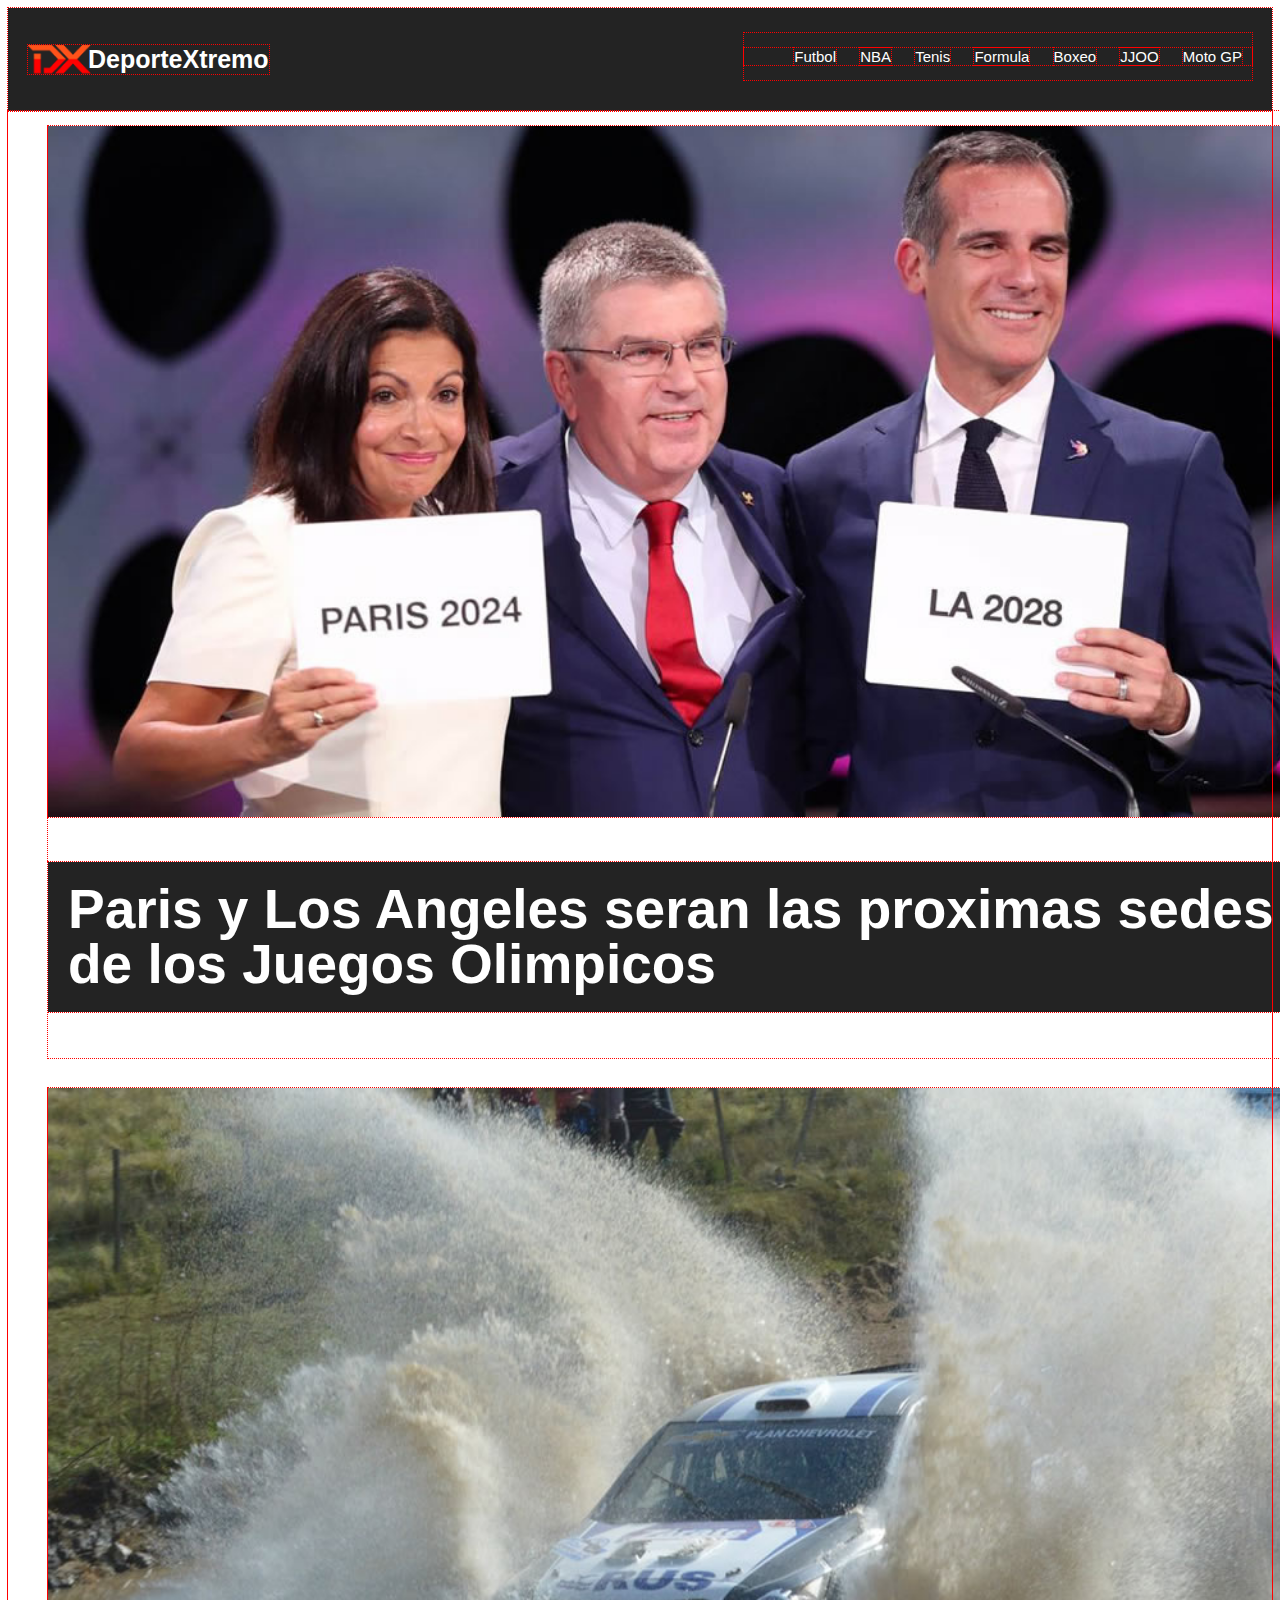
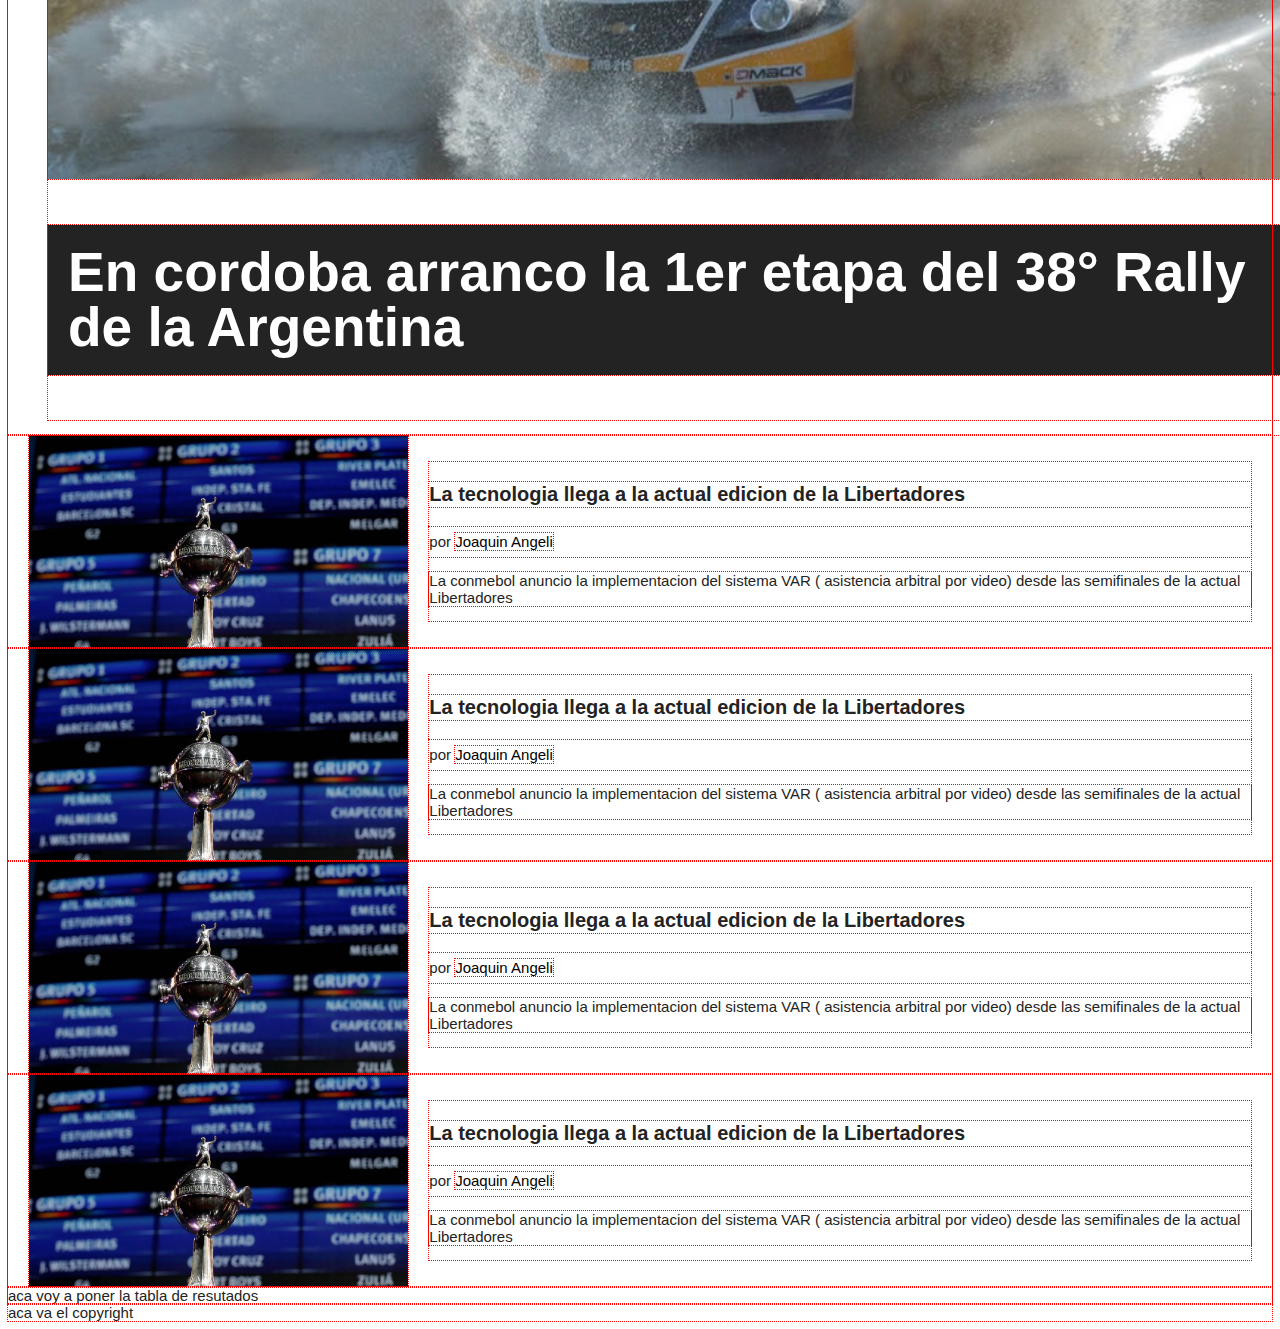
==== index.html @ 85a2e23d "maquetacion flexbox" ====
<!DOCTYPE html>
<html lang="es-AR">
  <head>
    <meta charset="UTF-8" />
    <title>DeporteXtremo</title>
    <link
      rel="stylesheet"
      href="https://meyerweb.com/eric/tools/css/reset/reset.css"
    />
    <link rel="stylesheet" href="css/style.css" />
  </head>
  <body>
    <!-- inicio header-->
    <header>
      <h1>DeporteXtremo</h1>
      <nav>
        <ul>
          <li><a href="">Futbol</a></li>
          <li><a href="">NBA</a></li>
          <li><a href="">Tenis</a></li>
          <li><a href="">Formula</a></li>
          <li><a href="">Boxeo</a></li>
          <li><a href="">JJOO</a></li>
          <li><a href="">Moto GP</a></li>
        </ul>
      </nav>
    </header>
    <!-- fin header-->
    <main>
      <section id="noticias-destacadas">
        <!-- inicio noticia destacada-->
        <!--destacada N1-->
        <figure>
          <img src="img/juegos-olimpicos.jpg" alt="JJOO sorteo" />
          <figcaption>
            <h2>
              Paris y Los Angeles seran las proximas sedes de los Juegos
              Olimpicos
            </h2>
          </figcaption>
        </figure>
        <!--destacada N2-->
        <figure>
          <img src="img/f1.jpg" alt="F1" />
          <figcaption>
            <h2>
              Ricciardo marco el ritmo en los libres de Azerbaiyan
            </h2>
          </figcaption>
        </figure>

        <!--destacada N3-->
        <figure>
          <img src="img/rally.jpg" alt="Rally" />
          <figcaption>
            <h2>
              En cordoba arranco la 1er etapa del 38° Rally de la Argentina
            </h2>
          </figcaption>
        </figure>

        <!-- fin noticia destacada-->
      </section>

      <section id="ultimas-noticias">
        <!--Inicio noticia 1-->
        <article class="noticia">
          <div class="noticia-img">
            <img src="img/sorteo-libertadores.jpg" alt="sorteo Libertadores" />
          </div>
          <div class="noticia-txt">
            <h3>La tecnologia llega a la actual edicion de la Libertadores</h3>
            <p>por <a href="#">Joaquin Angeli</a></p>
            <p>
              La conmebol anuncio la implementacion del sistema VAR ( asistencia
              arbitral por video) desde las semifinales de la actual
              Libertadores
            </p>
          </div>
        </article>
        <!--Fin noticia 1-->

        <!--Inicio noticia 2-->
        <article class="noticia">
          <div class="noticia-img">
            <img src="img/sorteo-libertadores.jpg" alt="sorteo Libertadores" />
          </div>
          <div class="noticia-txt">
            <h3>La tecnologia llega a la actual edicion de la Libertadores</h3>
            <p>por <a href="#">Joaquin Angeli</a></p>
            <p>
              La conmebol anuncio la implementacion del sistema VAR ( asistencia
              arbitral por video) desde las semifinales de la actual
              Libertadores
            </p>
          </div>
        </article>
        <!--Fin noticia 2-->

        <!--Inicio noticia 3-->
        <article class="noticia">
          <div class="noticia-img">
            <img src="img/sorteo-libertadores.jpg" alt="sorteo Libertadores" />
          </div>
          <div class="noticia-txt">
            <h3>La tecnologia llega a la actual edicion de la Libertadores</h3>
            <p>por <a href="#">Joaquin Angeli</a></p>
            <p>
              La conmebol anuncio la implementacion del sistema VAR ( asistencia
              arbitral por video) desde las semifinales de la actual
              Libertadores
            </p>
          </div>
        </article>
        <!--Fin noticia 3-->

        <!--Inicio noticia 4-->
        <article class="noticia">
          <div class="noticia-img">
            <img src="img/sorteo-libertadores.jpg" alt="sorteo Libertadores" />
          </div>
          <div class="noticia-txt">
            <h3>La tecnologia llega a la actual edicion de la Libertadores</h3>
            <p>por <a href="#">Joaquin Angeli</a></p>
            <p>
              La conmebol anuncio la implementacion del sistema VAR ( asistencia
              arbitral por video) desde las semifinales de la actual
              Libertadores
            </p>
          </div>
        </article>
        <!--Fin noticia 4-->
      </section>
      <section id="tabla-resultados">
        aca voy a poner la tabla de resutados
      </section>
    </main>

    <footer>aca va el copyright</footer>
  </body>
</html>
---- css/style.css ----
:root {
  font-size: 62.5%;
}
* {
  outline: dotted 1px red;
}
body {
  font-family: Arial, Helvetica, sans-serif;
  color: #232323;
  font-size: 1.5rem;
  overflow-x: hidden;
}
header {
  background-color: #232323;
  padding: 2rem;
  overflow: auto;
}
h1 {
  font-size: 2.5rem;
  font-weight: 600;
  color: #fff;
  float: left;
  background-image: url(../img/logo.png);
  background-repeat: no-repeat;
  background-size: contain;
  padding-left: 6rem;
}
nav {
  float: right;
  margin-top: 0.5rem;
}
nav li {
  display: inline;
  margin: 0 1rem;
}
nav li a {
  color: #fff;
  text-decoration: none;
}
#noticias-destacadas {
  width: 300vw;
  overflow: auto;
  animation: 15s slider infinite;
}
figure {
  float: left;
  width: 100vw;
}
img {
  display: block;
  width: 100%;
}
figure figcaption {
  background-color: #232323;
}
figure h2 {
  color: #fff;
  font-weight: bold;
  font-size: 5.5rem;
  padding: 2rem;
  line-height: 100%;
}
.noticia {
  display: flex;
  flex-direction: row;
  justify-content: space-evenly;
  align-items: center;

  min-height: 15rem;
}

.noticia-img {
  width: 30%;
}
.noticia-txt {
  width: 65%;
}
.noticia-txt h3 {
  font-weight: bold;
  font-size: 2rem;
  line-height: 125%;
}
.noticia-txt p:nth-of-type(1) {
  line-height: 200%;
}
.noticia-txt p:nth-of-type(1) a {
  text-decoration: none;
  color: #000000;
}

@keyframes slider {
  0% {
    margin-left: 0;
  }
  20% {
    margin-left: 0;
  }

  40% {
    margin-left: -100vw;
  }
  60% {
    margin-left: -100vw;
  }

  80% {
    margin-left: -200vw;
  }
  100% {
    margin-left: -200vw;
  }
}
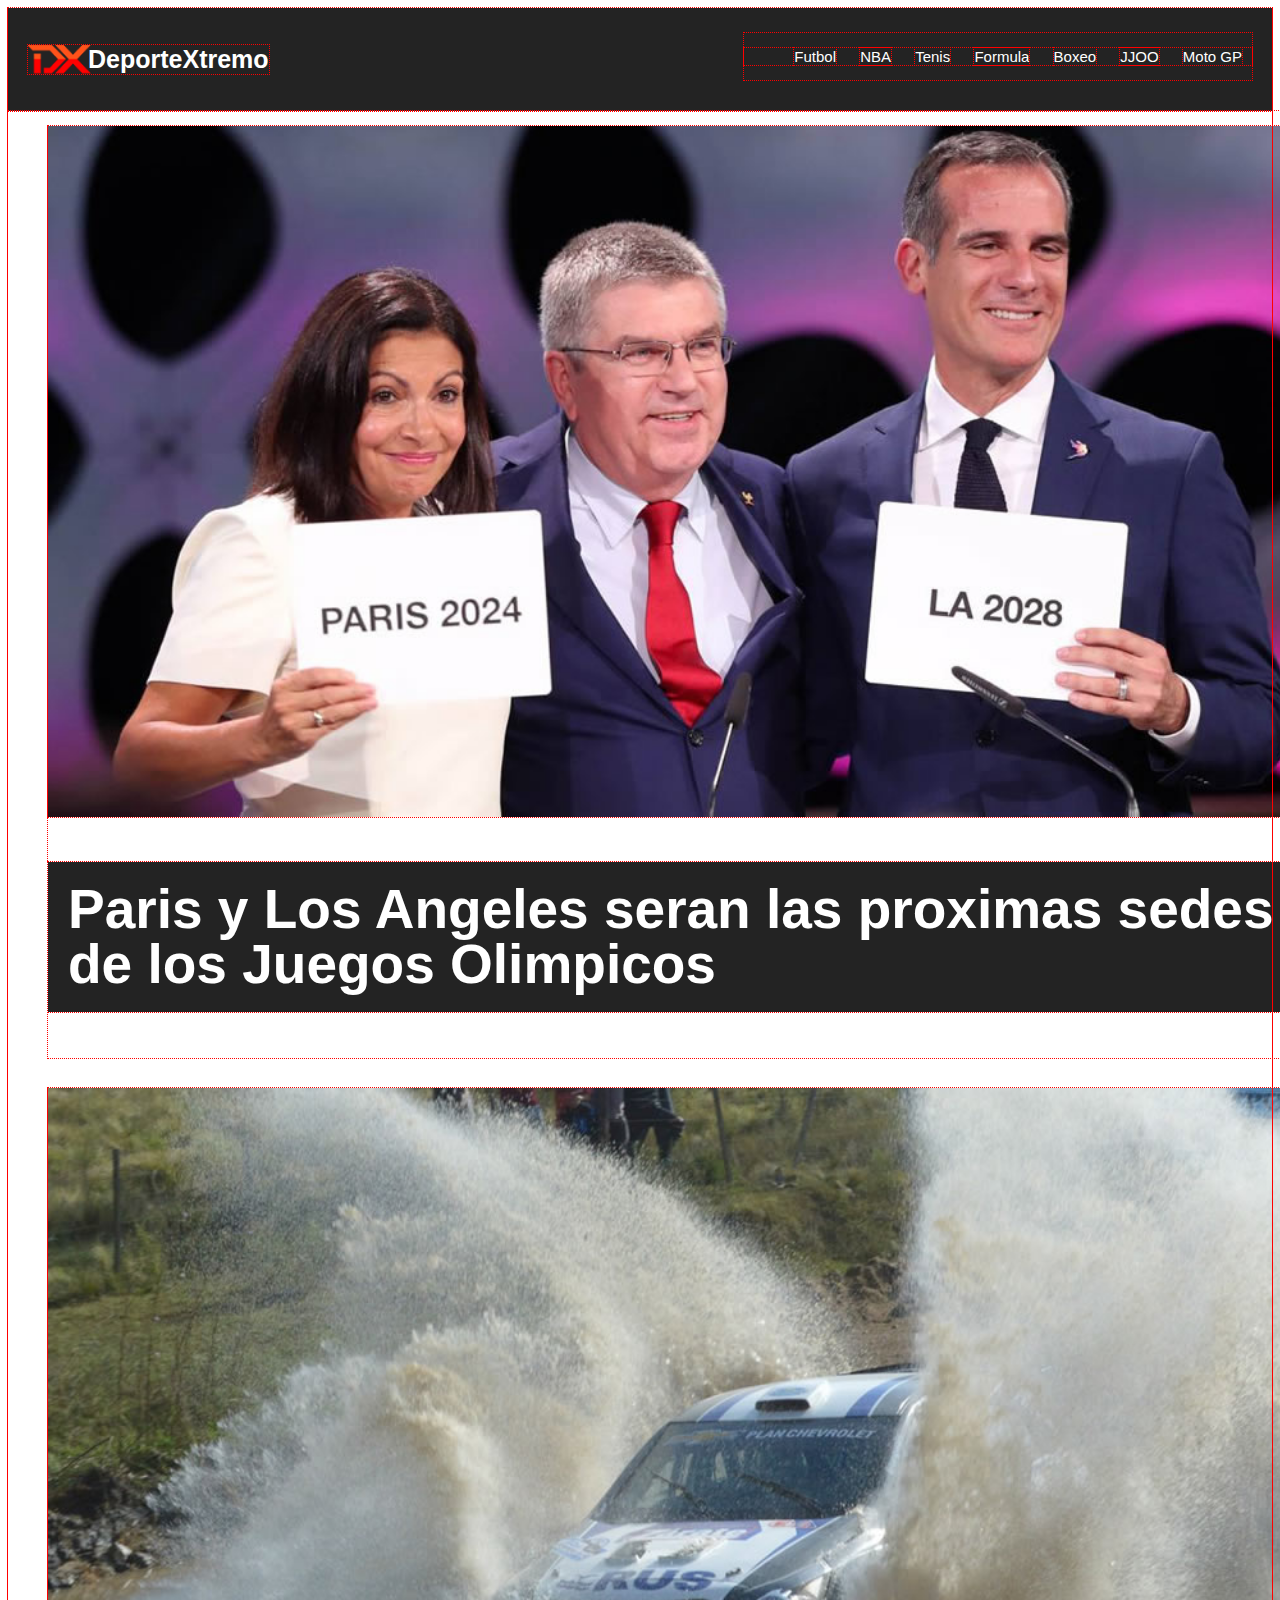
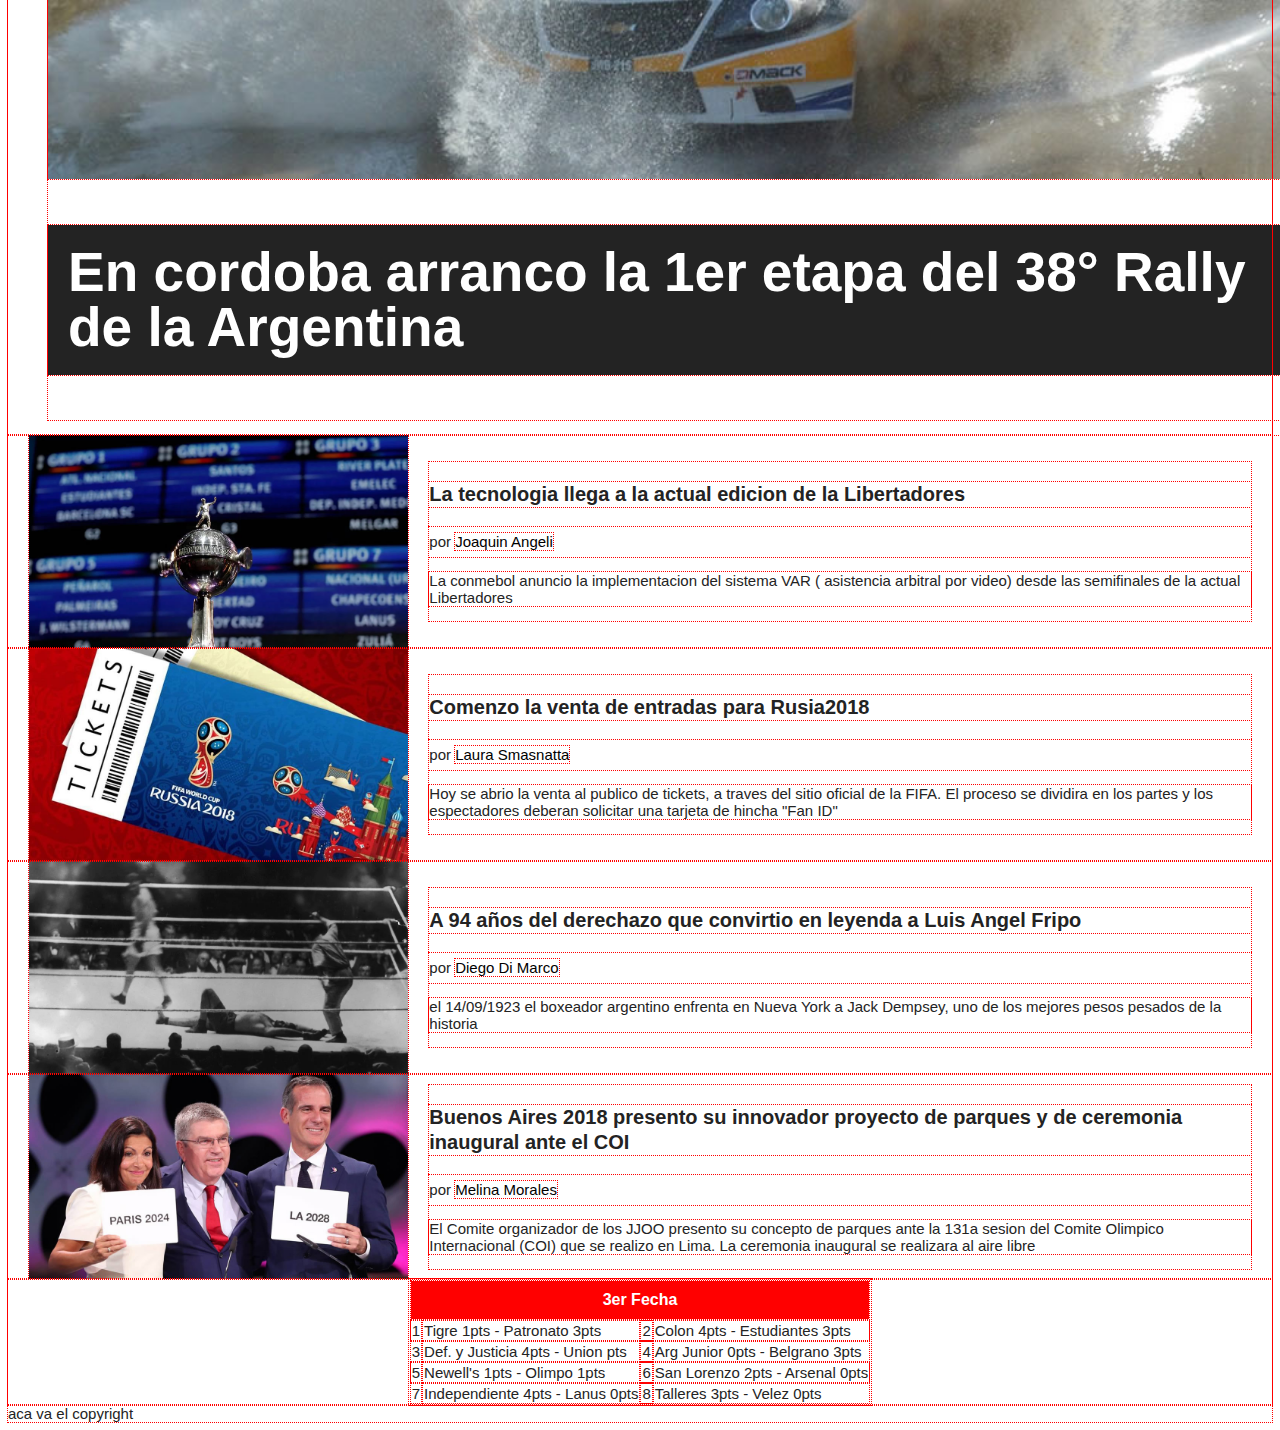
==== commit 8469645e: "Tabla de resultados" ====
--- a/index.html
+++ b/index.html
@@ -83,15 +83,15 @@
         <!--Inicio noticia 2-->
         <article class="noticia">
           <div class="noticia-img">
-            <img src="img/sorteo-libertadores.jpg" alt="sorteo Libertadores" />
+            <img src="img/tickets-rusia-mundial.jpg" alt="Rusia 2018" />
           </div>
           <div class="noticia-txt">
-            <h3>La tecnologia llega a la actual edicion de la Libertadores</h3>
-            <p>por <a href="#">Joaquin Angeli</a></p>
+            <h3>Comenzo la venta de entradas para Rusia2018</h3>
+            <p>por <a href="#">Laura Smasnatta</a></p>
             <p>
-              La conmebol anuncio la implementacion del sistema VAR ( asistencia
-              arbitral por video) desde las semifinales de la actual
-              Libertadores
+              Hoy se abrio la venta al publico de tickets, a traves del sitio
+              oficial de la FIFA. El proceso se dividira en los partes y los
+              espectadores deberan solicitar una tarjeta de hincha "Fan ID"
             </p>
           </div>
         </article>
@@ -100,15 +100,17 @@
         <!--Inicio noticia 3-->
         <article class="noticia">
           <div class="noticia-img">
-            <img src="img/sorteo-libertadores.jpg" alt="sorteo Libertadores" />
+            <img src="img/firpo.jpg" alt="Fripo" />
           </div>
           <div class="noticia-txt">
-            <h3>La tecnologia llega a la actual edicion de la Libertadores</h3>
-            <p>por <a href="#">Joaquin Angeli</a></p>
+            <h3>
+              A 94 años del derechazo que convirtio en leyenda a Luis Angel
+              Fripo
+            </h3>
+            <p>por <a href="#">Diego Di Marco</a></p>
             <p>
-              La conmebol anuncio la implementacion del sistema VAR ( asistencia
-              arbitral por video) desde las semifinales de la actual
-              Libertadores
+              el 14/09/1923 el boxeador argentino enfrenta en Nueva York a Jack
+              Dempsey, uno de los mejores pesos pesados de la historia
             </p>
           </div>
         </article>
@@ -117,22 +119,53 @@
         <!--Inicio noticia 4-->
         <article class="noticia">
           <div class="noticia-img">
-            <img src="img/sorteo-libertadores.jpg" alt="sorteo Libertadores" />
+            <img src="img/juegos-olimpicos.jpg" alt="JJOO" />
           </div>
           <div class="noticia-txt">
-            <h3>La tecnologia llega a la actual edicion de la Libertadores</h3>
-            <p>por <a href="#">Joaquin Angeli</a></p>
+            <h3>
+              Buenos Aires 2018 presento su innovador proyecto de parques y de
+              ceremonia inaugural ante el COI
+            </h3>
+            <p>por <a href="#">Melina Morales</a></p>
             <p>
-              La conmebol anuncio la implementacion del sistema VAR ( asistencia
-              arbitral por video) desde las semifinales de la actual
-              Libertadores
+              El Comite organizador de los JJOO presento su concepto de parques
+              ante la 131a sesion del Comite Olimpico Internacional (COI) que se
+              realizo en Lima. La ceremonia inaugural se realizara al aire libre
             </p>
           </div>
         </article>
         <!--Fin noticia 4-->
       </section>
       <section id="tabla-resultados">
-        aca voy a poner la tabla de resutados
+        <table>
+          <tr>
+            <th colspan="4">3er Fecha</th>
+          </tr>
+          <tr>
+            <td>1</td>
+            <td>Tigre 1pts - Patronato 3pts</td>
+            <td>2</td>
+            <td>Colon 4pts - Estudiantes 3pts</td>
+          </tr>
+          <tr>
+            <td>3</td>
+            <td>Def. y Justicia 4pts - Union pts</td>
+            <td>4</td>
+            <td>Arg Junior 0pts - Belgrano 3pts</td>
+          </tr>
+          <tr>
+            <td>5</td>
+            <td>Newell's 1pts - Olimpo 1pts</td>
+            <td>6</td>
+            <td>San Lorenzo 2pts - Arsenal 0pts</td>
+          </tr>
+          <tr>
+            <td>7</td>
+            <td>Independiente 4pts - Lanus 0pts</td>
+            <td>8</td>
+            <td>Talleres 3pts - Velez 0pts</td>
+          </tr>
+        </table>
       </section>
     </main>
 
--- a/css/style.css
+++ b/css/style.css
@@ -87,6 +87,16 @@
   text-decoration: none;
   color: #000000;
 }
+#tabla-resultados table {
+  margin: auto;
+}
+#tabla-resultados table th {
+  background-color: red;
+  color: #fff;
+  font-weight: bold;
+  font-size: 1.6rem;
+  padding: 1rem;
+}
 
 @keyframes slider {
   0% {
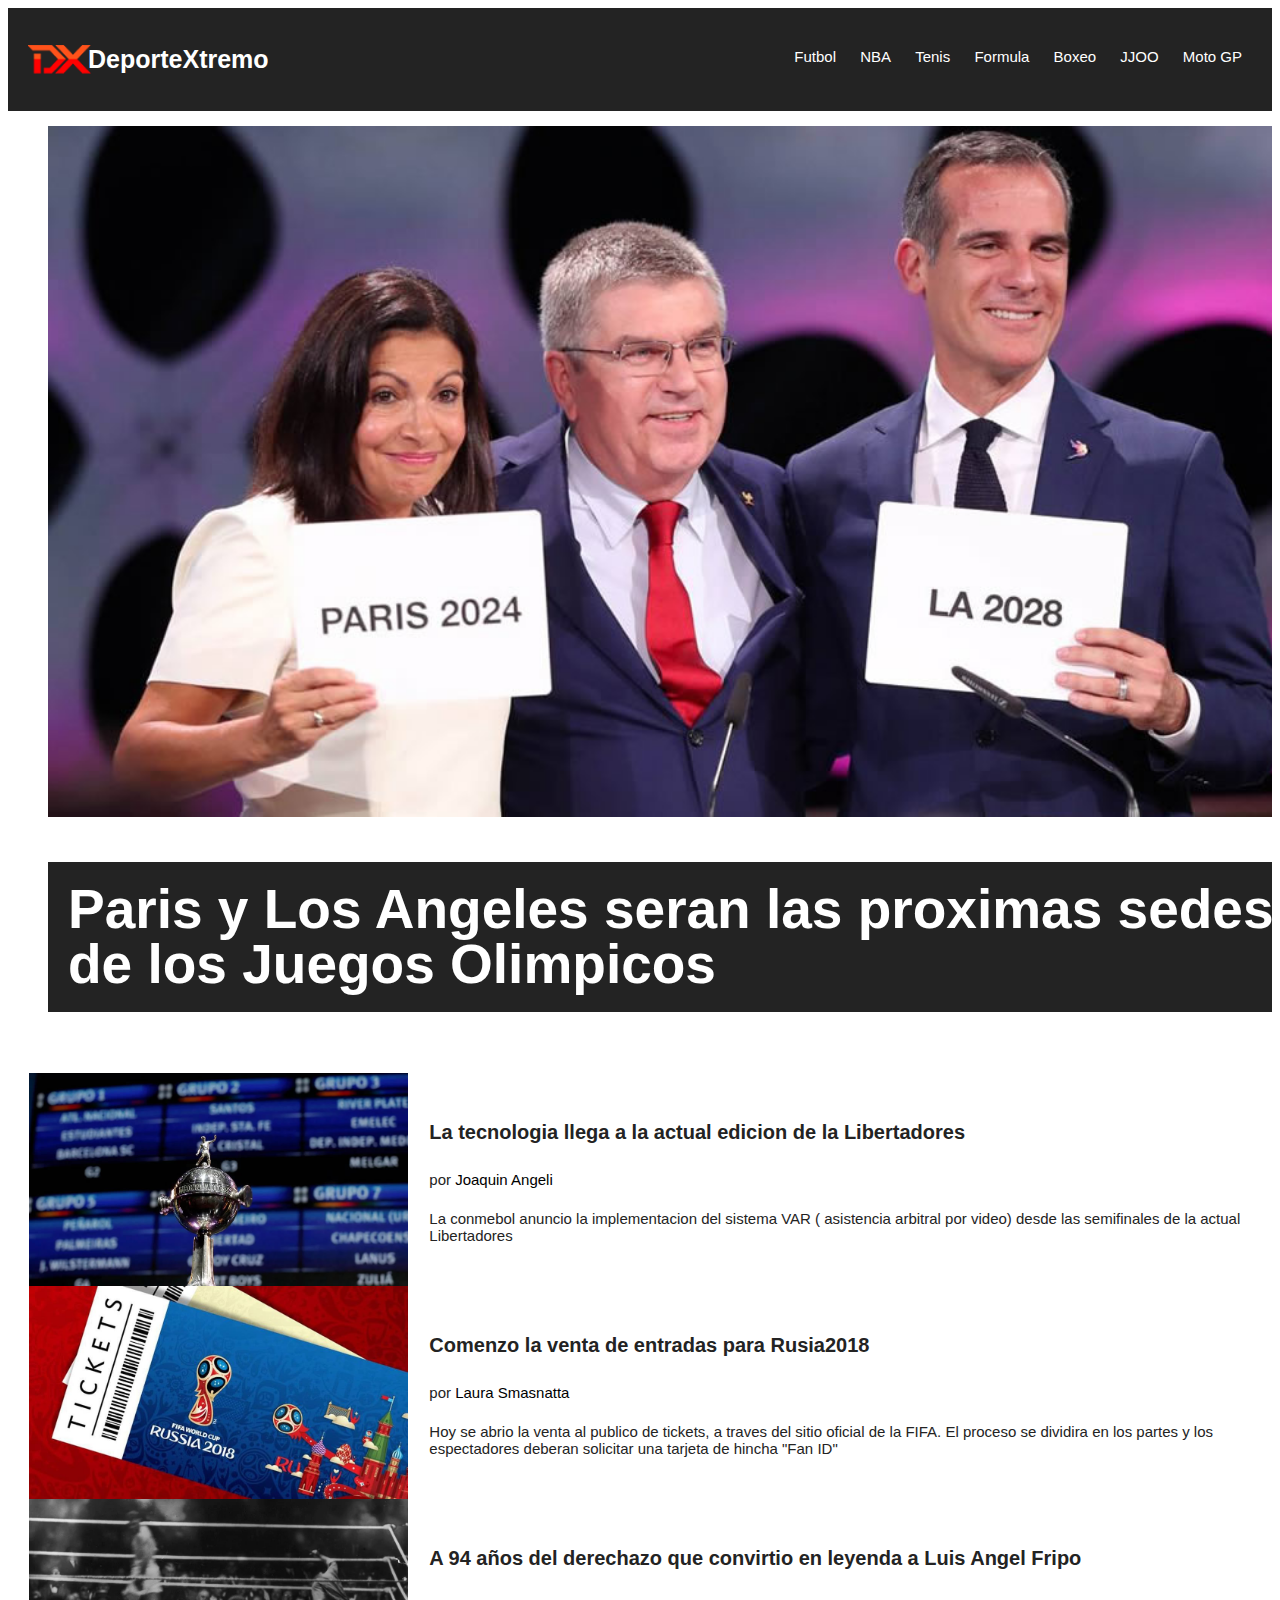
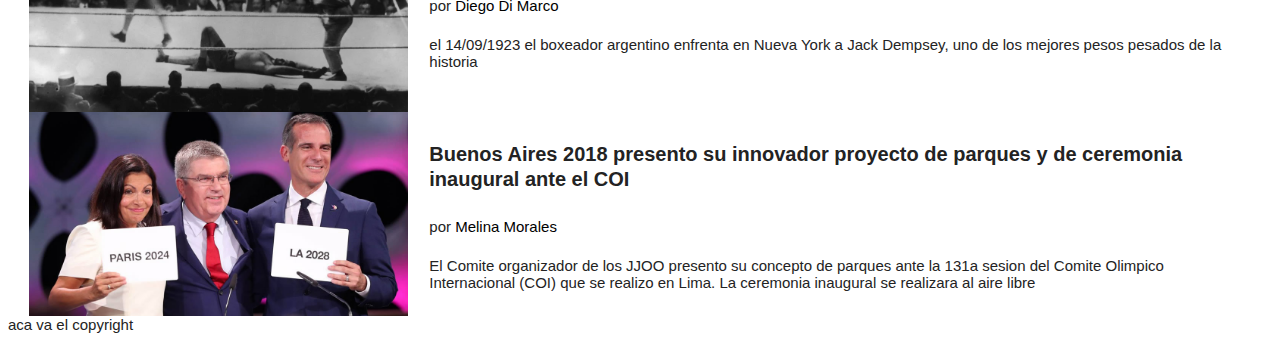
==== commit b9adbd73: "diseño mobile" ====
--- a/index.html
+++ b/index.html
@@ -2,6 +2,8 @@
 <html lang="es-AR">
   <head>
     <meta charset="UTF-8" />
+    <meta name="description" content="Todo el deporte en un solo lugar" />
+    <meta name="viewport" content="width=device-width" />
     <title>DeporteXtremo</title>
     <link
       rel="stylesheet"
@@ -13,6 +15,7 @@
     <!-- inicio header-->
     <header>
       <h1>DeporteXtremo</h1>
+      <button>&#9776;</button>
       <nav>
         <ul>
           <li><a href="">Futbol</a></li>
@@ -39,7 +42,8 @@
             </h2>
           </figcaption>
         </figure>
-        <!--destacada N2-->
+
+        <!--destacada N2--
         <figure>
           <img src="img/f1.jpg" alt="F1" />
           <figcaption>
@@ -48,8 +52,8 @@
             </h2>
           </figcaption>
         </figure>
-
-        <!--destacada N3-->
+      -->
+        <!--destacada N3--
         <figure>
           <img src="img/rally.jpg" alt="Rally" />
           <figcaption>
@@ -58,7 +62,7 @@
             </h2>
           </figcaption>
         </figure>
-
+      -->
         <!-- fin noticia destacada-->
       </section>
 
@@ -136,7 +140,7 @@
         </article>
         <!--Fin noticia 4-->
       </section>
-      <section id="tabla-resultados">
+      <section id="tabla-resultados" style="display: none;">
         <table>
           <tr>
             <th colspan="4">3er Fecha</th>
--- a/css/style.css
+++ b/css/style.css
@@ -1,9 +1,7 @@
 :root {
   font-size: 62.5%;
 }
-* {
-  outline: dotted 1px red;
-}
+
 body {
   font-family: Arial, Helvetica, sans-serif;
   color: #232323;
@@ -38,9 +36,9 @@
   text-decoration: none;
 }
 #noticias-destacadas {
-  width: 300vw;
+  /*width: 300vw;*/
   overflow: auto;
-  animation: 15s slider infinite;
+  /*animation: 15s slider infinite;*/
 }
 figure {
   float: left;
@@ -98,6 +96,10 @@
   padding: 1rem;
 }
 
+#tabla-resultados table td {
+  line-height: 300%;
+}
+/*Animaciones css*/
 @keyframes slider {
   0% {
     margin-left: 0;
@@ -120,3 +122,55 @@
     margin-left: -200vw;
   }
 }
+button {
+  display: none;
+}
+
+/*media queries para mobile*/
+/*siempre va con el meta del viuport*/
+@media screen and (max-width: 600px) {
+  /*inicio media query*/
+
+  .noticia {
+    flex-direction: column;
+  }
+  .noticia-img,
+  .noticia-txt {
+    width: 100%;
+  }
+  nav {
+    display: none;
+  }
+  button {
+    display: block;
+    float: right;
+    color: #fff;
+    font-size: 2.5rem;
+    line-height: 100%;
+    background-color: transparent;
+    border: none;
+  }
+  nav {
+    display: none;
+    float: none;
+    clear: left;
+    padding-top: 1rem;
+  }
+  nav ul li {
+    display: block;
+    text-align: center;
+    line-height: 2rem;
+  }
+  button:focus + nav {
+    display: block;
+  }
+
+  /*Fin media query*/
+}
+
+/*para girar el cel
+@media screen and (min-width: 700px) and (max-width: 800px) {
+  header {
+    background-color: green;
+  }
+}*/
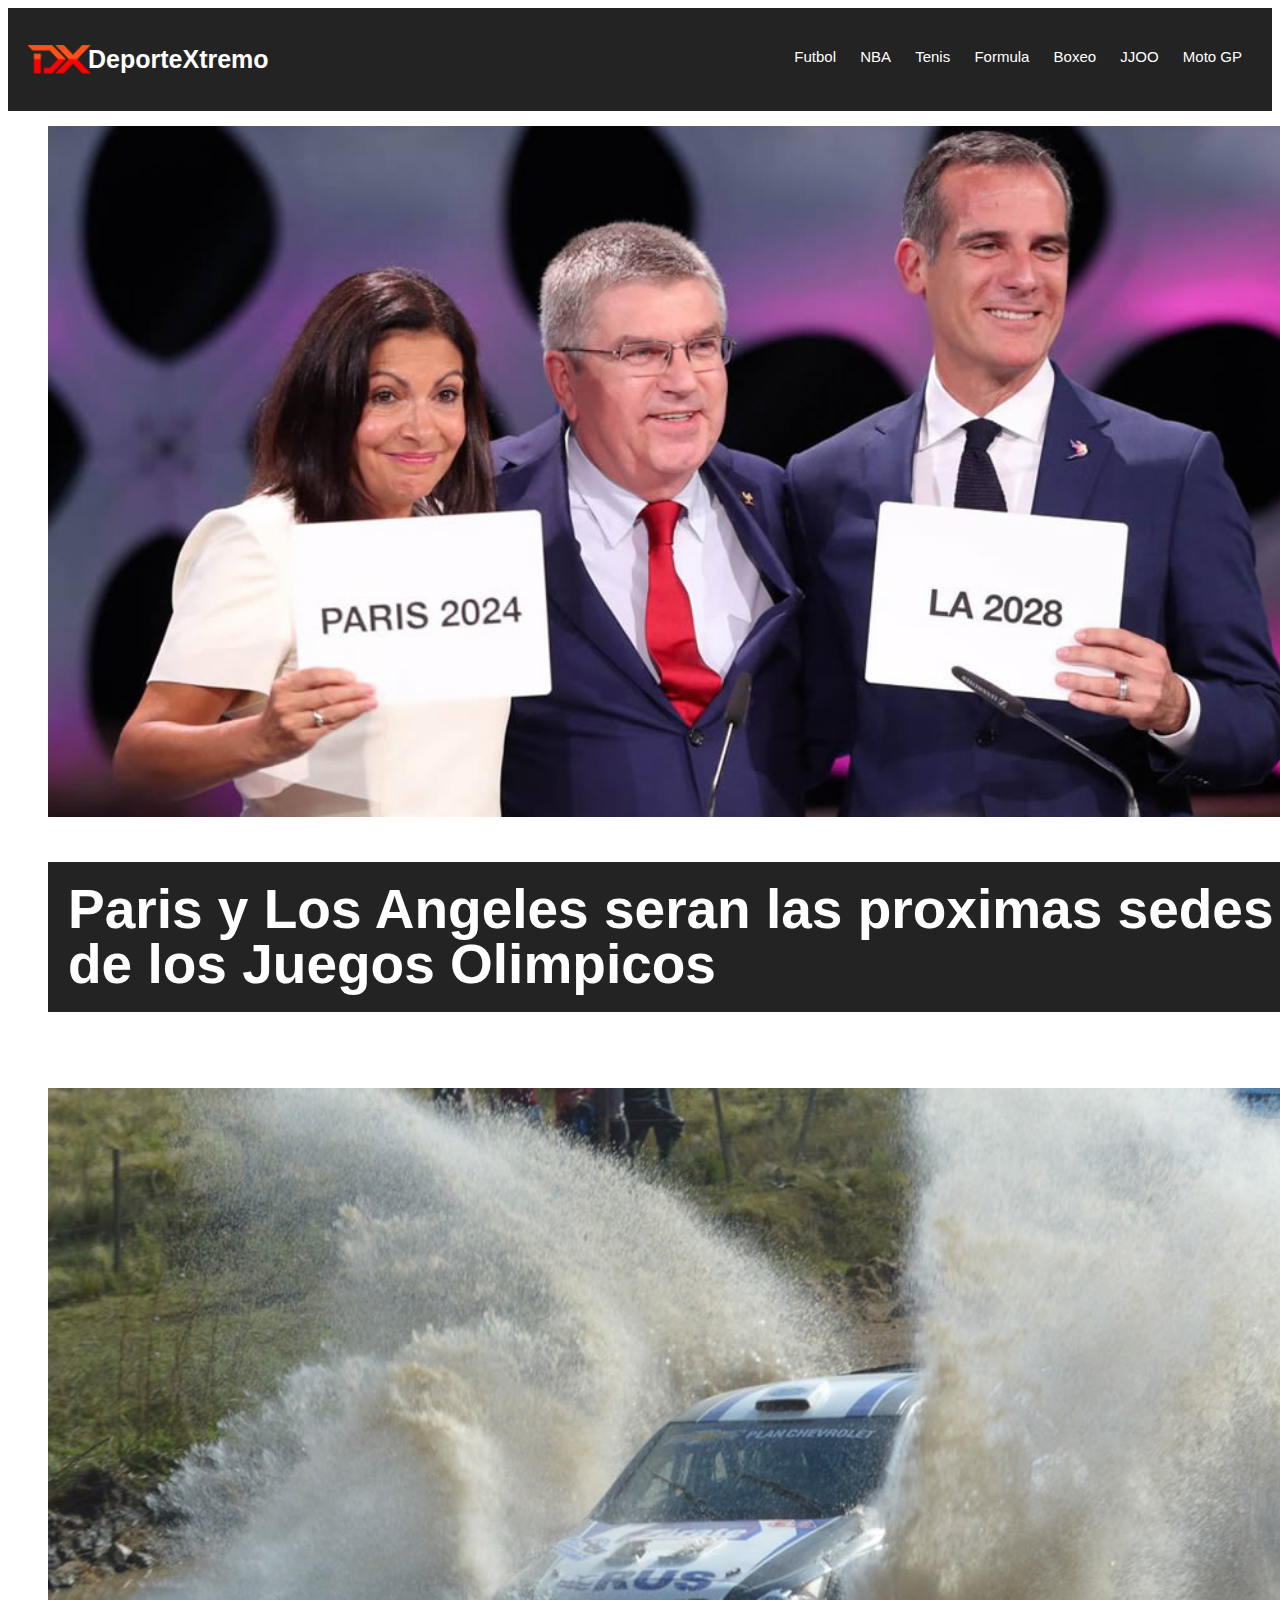
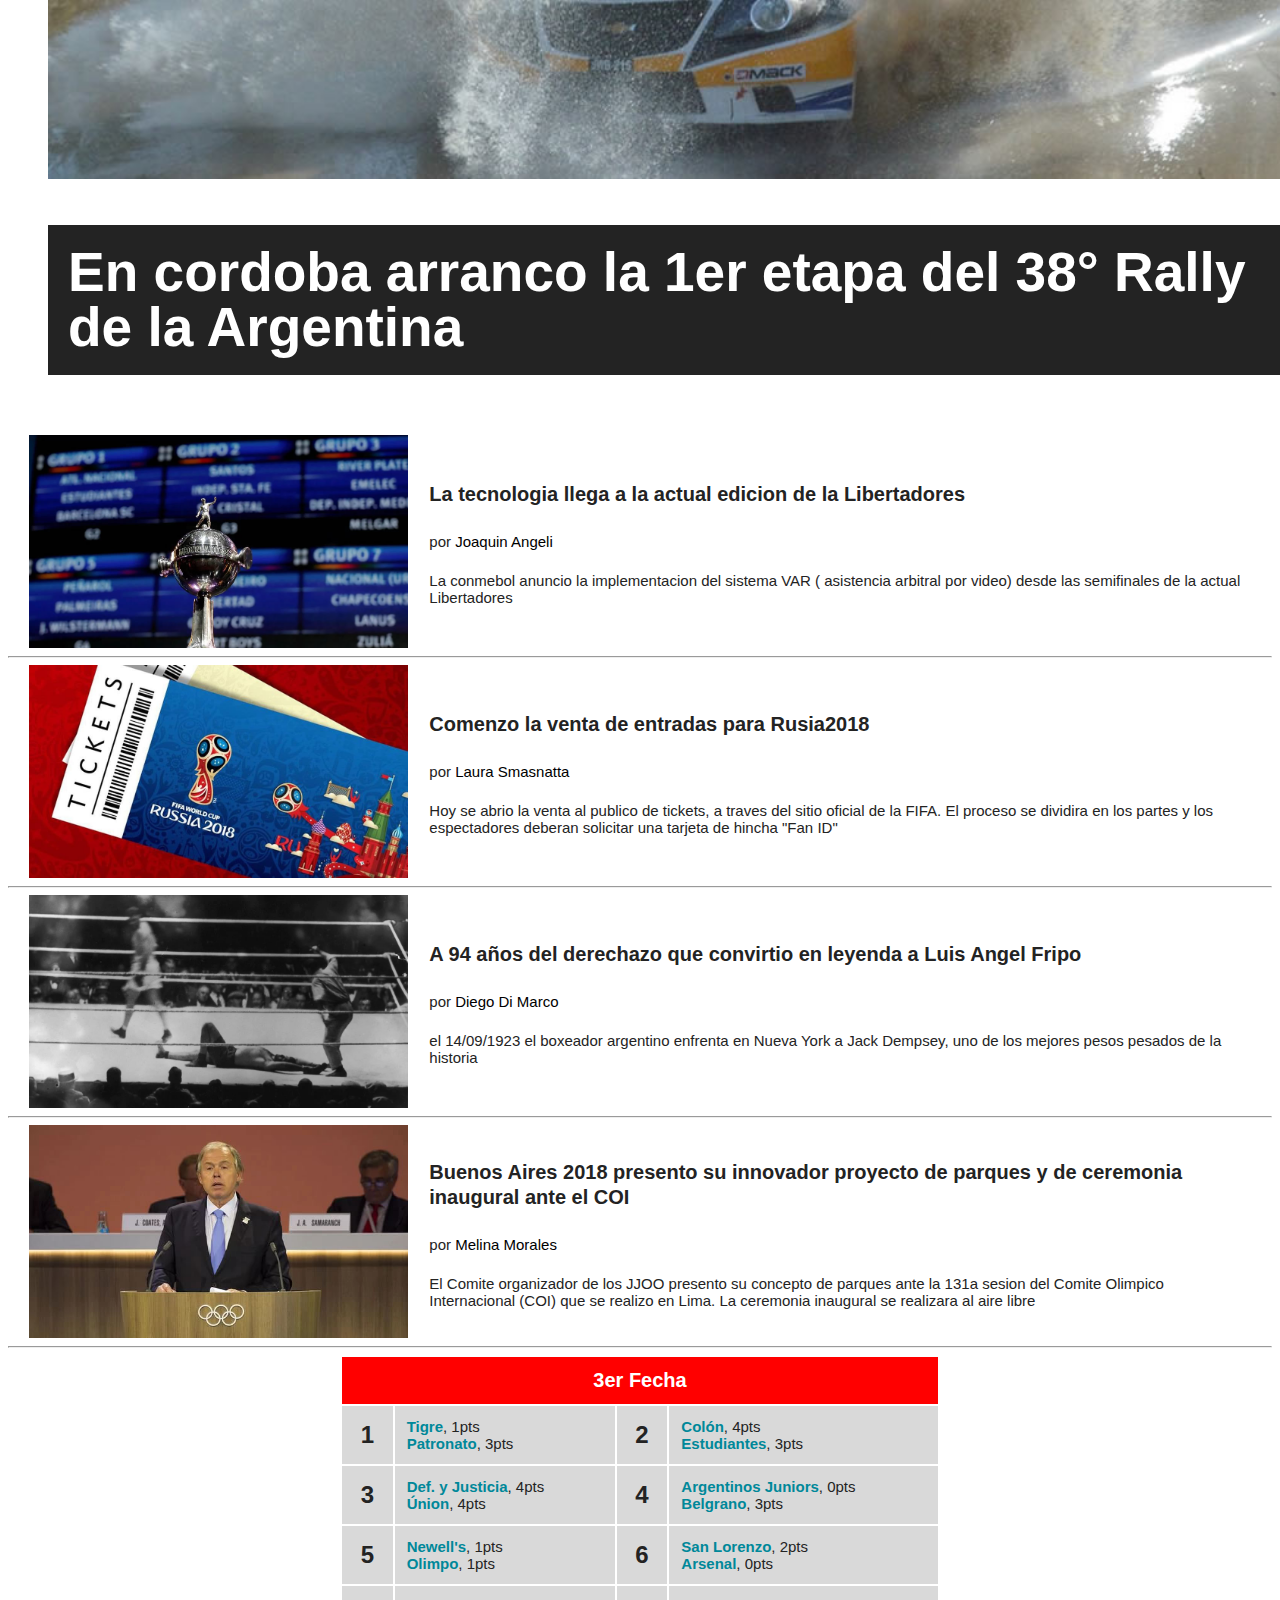
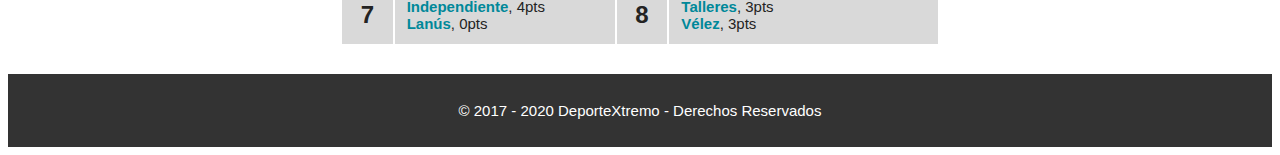
==== commit c3a5549d: "pagina comleta, con la tabla en la pc y sin tabla en mobile" ====
--- a/index.html
+++ b/index.html
@@ -43,7 +43,7 @@
           </figcaption>
         </figure>
 
-        <!--destacada N2--
+        <!--destacada N2-->
         <figure>
           <img src="img/f1.jpg" alt="F1" />
           <figcaption>
@@ -52,8 +52,8 @@
             </h2>
           </figcaption>
         </figure>
-      -->
-        <!--destacada N3--
+
+        <!--destacada N3-->
         <figure>
           <img src="img/rally.jpg" alt="Rally" />
           <figcaption>
@@ -62,7 +62,8 @@
             </h2>
           </figcaption>
         </figure>
-      -->
+        <hr />
+
         <!-- fin noticia destacada-->
       </section>
 
@@ -82,6 +83,7 @@
             </p>
           </div>
         </article>
+        <hr />
         <!--Fin noticia 1-->
 
         <!--Inicio noticia 2-->
@@ -100,7 +102,7 @@
           </div>
         </article>
         <!--Fin noticia 2-->
-
+        <hr />
         <!--Inicio noticia 3-->
         <article class="noticia">
           <div class="noticia-img">
@@ -119,11 +121,11 @@
           </div>
         </article>
         <!--Fin noticia 3-->
-
+        <hr />
         <!--Inicio noticia 4-->
         <article class="noticia">
           <div class="noticia-img">
-            <img src="img/juegos-olimpicos.jpg" alt="JJOO" />
+            <img src="img/buenos-aires.jpg" alt="JJOO" />
           </div>
           <div class="noticia-txt">
             <h3>
@@ -138,41 +140,59 @@
             </p>
           </div>
         </article>
-        <!--Fin noticia 4-->
       </section>
-      <section id="tabla-resultados" style="display: none;">
+      <!--Fin noticia 4-->
+      <hr />
+      <section id="tabla-posiciones">
         <table>
           <tr>
             <th colspan="4">3er Fecha</th>
           </tr>
+
           <tr>
             <td>1</td>
-            <td>Tigre 1pts - Patronato 3pts</td>
+            <td><span>Tigre</span>, 1pts<br /><span>Patronato</span>, 3pts</td>
             <td>2</td>
-            <td>Colon 4pts - Estudiantes 3pts</td>
+            <td>
+              <span>Colón</span>, 4pts<br /><span>Estudiantes</span>, 3pts
+            </td>
           </tr>
+
           <tr>
             <td>3</td>
-            <td>Def. y Justicia 4pts - Union pts</td>
+            <td>
+              <span>Def. y Justicia</span>, 4pts<br /><span>Únion</span>, 4pts
+            </td>
             <td>4</td>
-            <td>Arg Junior 0pts - Belgrano 3pts</td>
+            <td>
+              <span>Argentinos Juniors</span>, 0pts<br /><span>Belgrano</span>,
+              3pts
+            </td>
           </tr>
+
           <tr>
             <td>5</td>
-            <td>Newell's 1pts - Olimpo 1pts</td>
+            <td><span>Newell's</span>, 1pts<br /><span>Olimpo</span>, 1pts</td>
             <td>6</td>
-            <td>San Lorenzo 2pts - Arsenal 0pts</td>
+            <td>
+              <span>San Lorenzo</span>, 2pts<br /><span>Arsenal</span>, 0pts
+            </td>
           </tr>
+
           <tr>
             <td>7</td>
-            <td>Independiente 4pts - Lanus 0pts</td>
+            <td>
+              <span>Independiente</span>, 4pts<br /><span>Lanús</span>, 0pts
+            </td>
             <td>8</td>
-            <td>Talleres 3pts - Velez 0pts</td>
+            <td><span>Talleres</span>, 3pts<br /><span>Vélez</span>, 3pts</td>
           </tr>
         </table>
       </section>
     </main>
 
-    <footer>aca va el copyright</footer>
+    <footer class="footer">
+      <p>&copy; 2017 - 2020 DeporteXtremo - Derechos Reservados</p>
+    </footer>
   </body>
 </html>
--- a/css/style.css
+++ b/css/style.css
@@ -36,9 +36,9 @@
   text-decoration: none;
 }
 #noticias-destacadas {
-  /*width: 300vw;*/
+  width: 300vw;
   overflow: auto;
-  /*animation: 15s slider infinite;*/
+  animation: 15s slider infinite;
 }
 figure {
   float: left;
@@ -85,19 +85,39 @@
   text-decoration: none;
   color: #000000;
 }
-#tabla-resultados table {
+#tabla-posiciones td,
+#tabla-posiciones th {
+  padding: 12px;
+}
+#tabla-posiciones th {
+  background-color: #ff0000;
+  color: #ffffff;
+  font-size: 20px;
+  font-weight: 700;
+}
+#tabla-posiciones td {
+  background-color: #d9d9d9;
+  vertical-align: middle;
+}
+#tabla-posiciones tr {
+  border-bottom: solid 1px #999999;
+}
+#tabla-posiciones tr:first-child,
+#tabla-posiciones tr:last-child {
+  border: none;
+}
+#tabla-posiciones table {
+  width: 600px;
   margin: auto;
 }
-#tabla-resultados table th {
-  background-color: red;
-  color: #fff;
-  font-weight: bold;
-  font-size: 1.6rem;
-  padding: 1rem;
-}
-
-#tabla-resultados table td {
-  line-height: 300%;
+#tabla-posiciones td:nth-of-type(odd) {
+  font-weight: 700;
+  font-size: 24px;
+  text-align: center;
+}
+#tabla-posiciones td:nth-of-type(even) span {
+  font-weight: 700;
+  color: #008899;
 }
 /*Animaciones css*/
 @keyframes slider {
@@ -125,7 +145,13 @@
 button {
   display: none;
 }
-
+.footer {
+  background-color: #333333;
+  color: #ffffff;
+  text-align: center;
+  padding: 13px;
+  margin-top: 28px;
+}
 /*media queries para mobile*/
 /*siempre va con el meta del viuport*/
 @media screen and (max-width: 600px) {
@@ -164,6 +190,9 @@
   button:focus + nav {
     display: block;
   }
+  table {
+    display: none;
+  }
 
   /*Fin media query*/
 }
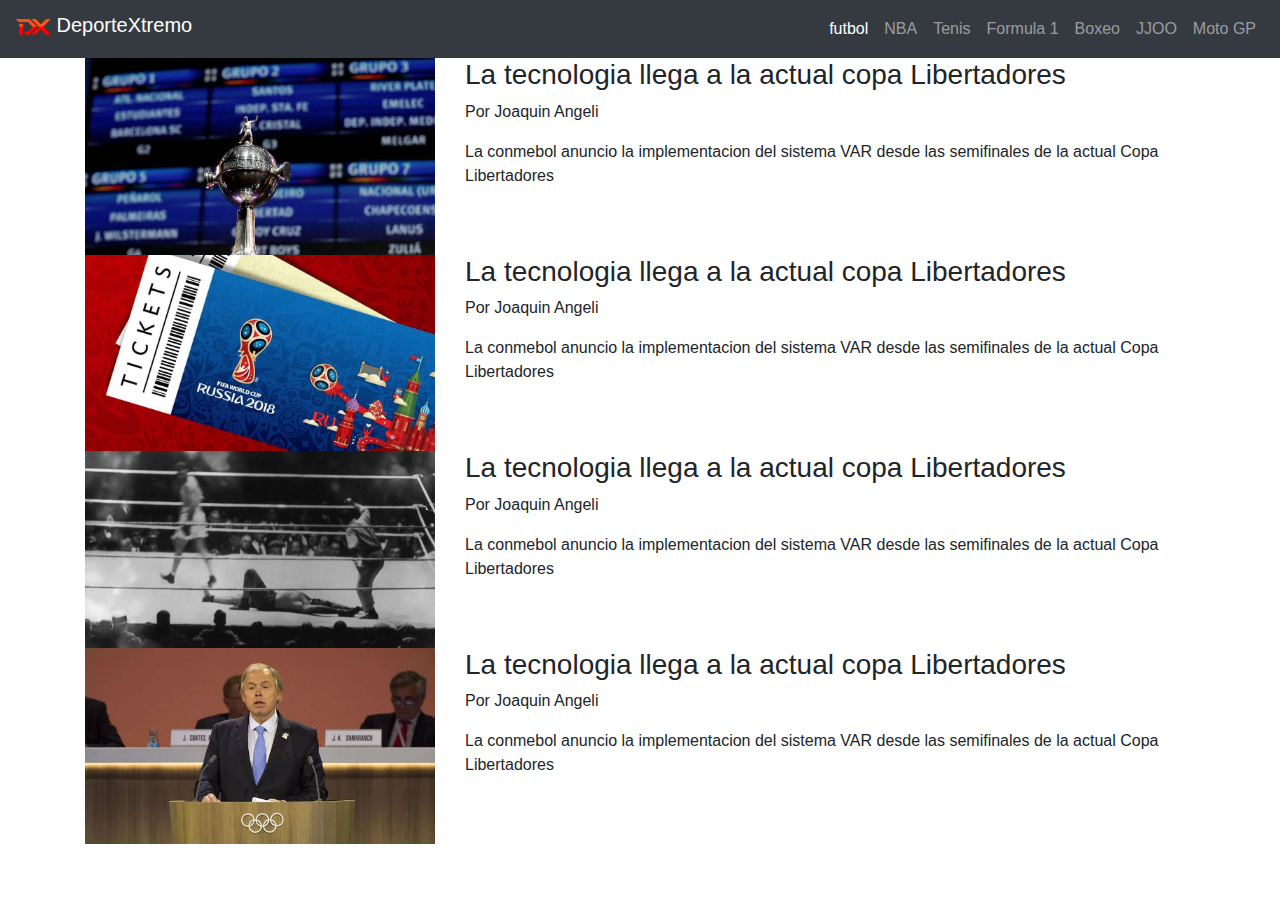
==== commit 9b5a717e: "mobile first" ====
--- a/index.html
+++ b/index.html
@@ -1,198 +1,161 @@
 <!DOCTYPE html>
-<html lang="es-AR">
+<html lang="en">
   <head>
-    <meta charset="UTF-8" />
-    <meta name="description" content="Todo el deporte en un solo lugar" />
-    <meta name="viewport" content="width=device-width" />
-    <title>DeporteXtremo</title>
+    <!-- Required meta tags -->
+    <meta charset="utf-8" />
+    <meta
+      name="viewport"
+      content="width=device-width, initial-scale=1, shrink-to-fit=no"
+    />
+
+    <!-- Bootstrap CSS -->
     <link
       rel="stylesheet"
-      href="https://meyerweb.com/eric/tools/css/reset/reset.css"
+      href="https://stackpath.bootstrapcdn.com/bootstrap/4.4.1/css/bootstrap.min.css"
+      integrity="sha384-Vkoo8x4CGsO3+Hhxv8T/Q5PaXtkKtu6ug5TOeNV6gBiFeWPGFN9MuhOf23Q9Ifjh"
+      crossorigin="anonymous"
     />
-    <link rel="stylesheet" href="css/style.css" />
+
+    <title>DX DeporteXtremo</title>
   </head>
   <body>
-    <!-- inicio header-->
-    <header>
-      <h1>DeporteXtremo</h1>
-      <button>&#9776;</button>
-      <nav>
-        <ul>
-          <li><a href="">Futbol</a></li>
-          <li><a href="">NBA</a></li>
-          <li><a href="">Tenis</a></li>
-          <li><a href="">Formula</a></li>
-          <li><a href="">Boxeo</a></li>
-          <li><a href="">JJOO</a></li>
-          <li><a href="">Moto GP</a></li>
+    <!--Inicio nav-->
+    <nav class="navbar navbar-expand-lg navbar-dark bg-dark ">
+      <a class="navbar-brand" href="#">
+        <h1 class="h5">
+          <img
+            src="img/logo.png"
+            width="35"
+            class="d-inline-block align-middle"
+            alt=""
+          />
+          DeporteXtremo
+        </h1></a
+      >
+
+      <button
+        class="navbar-toggler"
+        type="button"
+        data-toggle="collapse"
+        data-target="#navbarSupportedContent"
+        aria-controls="navbarSupportedContent"
+        aria-expanded="false"
+        aria-label="Toggle navigation"
+      >
+        <span class="navbar-toggler-icon"></span>
+      </button>
+
+      <div class="collapse navbar-collapse" id="navbarSupportedContent">
+        <ul class="navbar-nav ml-auto text-center">
+          <li class="nav-item active">
+            <a class="nav-link" href="#"
+              >futbol <span class="sr-only">(current)</span></a
+            >
+          </li>
+          <li class="nav-item">
+            <a class="nav-link" href="#">NBA</a>
+          </li>
+          <li class="nav-item">
+            <a class="nav-link" href="#">Tenis</a>
+          </li>
+          <li class="nav-item">
+            <a class="nav-link" href="#">Formula 1</a>
+          </li>
+          <li class="nav-item">
+            <a class="nav-link" href="#">Boxeo</a>
+          </li>
+          <li class="nav-item">
+            <a class="nav-link" href="#">JJOO</a>
+          </li>
+          <li class="nav-item">
+            <a class="nav-link" href="#">Moto GP</a>
+          </li>
         </ul>
-      </nav>
-    </header>
-    <!-- fin header-->
-    <main>
-      <section id="noticias-destacadas">
-        <!-- inicio noticia destacada-->
-        <!--destacada N1-->
-        <figure>
-          <img src="img/juegos-olimpicos.jpg" alt="JJOO sorteo" />
-          <figcaption>
-            <h2>
-              Paris y Los Angeles seran las proximas sedes de los Juegos
-              Olimpicos
-            </h2>
-          </figcaption>
-        </figure>
+      </div>
+    </nav>
+    <!--Fin nav-->
+    <section class="container">
+      <!-- inicio noticia 1-->
+      <article class="row noticia">
+        <div class="col-12 col-md-3 col-lg-4 noticia-img">
+          <img src="img/sorteo-libertadores.jpg" class="img-fluid" />
+        </div>
+        <div class="col-12 col-md-9 col-lg-8 noticia-txt">
+          <h3>La tecnologia llega a la actual copa Libertadores</h3>
+          <p>Por Joaquin Angeli</p>
+          <p>
+            La conmebol anuncio la implementacion del sistema VAR desde las
+            semifinales de la actual Copa Libertadores
+          </p>
+        </div>
+      </article>
+      <!--fin noticia 1-->
 
-        <!--destacada N2-->
-        <figure>
-          <img src="img/f1.jpg" alt="F1" />
-          <figcaption>
-            <h2>
-              Ricciardo marco el ritmo en los libres de Azerbaiyan
-            </h2>
-          </figcaption>
-        </figure>
+      <!-- inicio noticia 2-->
+      <article class="row noticia">
+        <div class="col-12 col-md-3 col-lg-4 noticia-img">
+          <img src="img/tickets-rusia-mundial.jpg" class="img-fluid" />
+        </div>
+        <div class="col-12 col-md-9 col-lg-8 noticia-txt">
+          <h3>La tecnologia llega a la actual copa Libertadores</h3>
+          <p>Por Joaquin Angeli</p>
+          <p>
+            La conmebol anuncio la implementacion del sistema VAR desde las
+            semifinales de la actual Copa Libertadores
+          </p>
+        </div>
+      </article>
+      <!--fin noticia 2-->
 
-        <!--destacada N3-->
-        <figure>
-          <img src="img/rally.jpg" alt="Rally" />
-          <figcaption>
-            <h2>
-              En cordoba arranco la 1er etapa del 38° Rally de la Argentina
-            </h2>
-          </figcaption>
-        </figure>
-        <hr />
+      <!-- inicio noticia 3-->
+      <article class="row noticia">
+        <div class="col-12 col-md-3 col-lg-4 noticia-img">
+          <img src="img/firpo.jpg" class="img-fluid" />
+        </div>
+        <div class="col-12 col-md-9 col-lg-8 noticia-txt">
+          <h3>La tecnologia llega a la actual copa Libertadores</h3>
+          <p>Por Joaquin Angeli</p>
+          <p>
+            La conmebol anuncio la implementacion del sistema VAR desde las
+            semifinales de la actual Copa Libertadores
+          </p>
+        </div>
+      </article>
+      <!--fin noticia 3-->
 
-        <!-- fin noticia destacada-->
-      </section>
+      <!-- inicio noticia 4-->
+      <article class="row noticia">
+        <div class="col-12 col-md-3 col-lg-4 noticia-img">
+          <img src="img/buenos-aires.jpg" class="img-fluid" />
+        </div>
+        <div class="col-12 col-md-9 col-lg-8 noticia-txt">
+          <h3>La tecnologia llega a la actual copa Libertadores</h3>
+          <p>Por Joaquin Angeli</p>
+          <p>
+            La conmebol anuncio la implementacion del sistema VAR desde las
+            semifinales de la actual Copa Libertadores
+          </p>
+        </div>
+      </article>
+      <!--fin noticia 4-->
+    </section>
 
-      <section id="ultimas-noticias">
-        <!--Inicio noticia 1-->
-        <article class="noticia">
-          <div class="noticia-img">
-            <img src="img/sorteo-libertadores.jpg" alt="sorteo Libertadores" />
-          </div>
-          <div class="noticia-txt">
-            <h3>La tecnologia llega a la actual edicion de la Libertadores</h3>
-            <p>por <a href="#">Joaquin Angeli</a></p>
-            <p>
-              La conmebol anuncio la implementacion del sistema VAR ( asistencia
-              arbitral por video) desde las semifinales de la actual
-              Libertadores
-            </p>
-          </div>
-        </article>
-        <hr />
-        <!--Fin noticia 1-->
-
-        <!--Inicio noticia 2-->
-        <article class="noticia">
-          <div class="noticia-img">
-            <img src="img/tickets-rusia-mundial.jpg" alt="Rusia 2018" />
-          </div>
-          <div class="noticia-txt">
-            <h3>Comenzo la venta de entradas para Rusia2018</h3>
-            <p>por <a href="#">Laura Smasnatta</a></p>
-            <p>
-              Hoy se abrio la venta al publico de tickets, a traves del sitio
-              oficial de la FIFA. El proceso se dividira en los partes y los
-              espectadores deberan solicitar una tarjeta de hincha "Fan ID"
-            </p>
-          </div>
-        </article>
-        <!--Fin noticia 2-->
-        <hr />
-        <!--Inicio noticia 3-->
-        <article class="noticia">
-          <div class="noticia-img">
-            <img src="img/firpo.jpg" alt="Fripo" />
-          </div>
-          <div class="noticia-txt">
-            <h3>
-              A 94 años del derechazo que convirtio en leyenda a Luis Angel
-              Fripo
-            </h3>
-            <p>por <a href="#">Diego Di Marco</a></p>
-            <p>
-              el 14/09/1923 el boxeador argentino enfrenta en Nueva York a Jack
-              Dempsey, uno de los mejores pesos pesados de la historia
-            </p>
-          </div>
-        </article>
-        <!--Fin noticia 3-->
-        <hr />
-        <!--Inicio noticia 4-->
-        <article class="noticia">
-          <div class="noticia-img">
-            <img src="img/buenos-aires.jpg" alt="JJOO" />
-          </div>
-          <div class="noticia-txt">
-            <h3>
-              Buenos Aires 2018 presento su innovador proyecto de parques y de
-              ceremonia inaugural ante el COI
-            </h3>
-            <p>por <a href="#">Melina Morales</a></p>
-            <p>
-              El Comite organizador de los JJOO presento su concepto de parques
-              ante la 131a sesion del Comite Olimpico Internacional (COI) que se
-              realizo en Lima. La ceremonia inaugural se realizara al aire libre
-            </p>
-          </div>
-        </article>
-      </section>
-      <!--Fin noticia 4-->
-      <hr />
-      <section id="tabla-posiciones">
-        <table>
-          <tr>
-            <th colspan="4">3er Fecha</th>
-          </tr>
-
-          <tr>
-            <td>1</td>
-            <td><span>Tigre</span>, 1pts<br /><span>Patronato</span>, 3pts</td>
-            <td>2</td>
-            <td>
-              <span>Colón</span>, 4pts<br /><span>Estudiantes</span>, 3pts
-            </td>
-          </tr>
-
-          <tr>
-            <td>3</td>
-            <td>
-              <span>Def. y Justicia</span>, 4pts<br /><span>Únion</span>, 4pts
-            </td>
-            <td>4</td>
-            <td>
-              <span>Argentinos Juniors</span>, 0pts<br /><span>Belgrano</span>,
-              3pts
-            </td>
-          </tr>
-
-          <tr>
-            <td>5</td>
-            <td><span>Newell's</span>, 1pts<br /><span>Olimpo</span>, 1pts</td>
-            <td>6</td>
-            <td>
-              <span>San Lorenzo</span>, 2pts<br /><span>Arsenal</span>, 0pts
-            </td>
-          </tr>
-
-          <tr>
-            <td>7</td>
-            <td>
-              <span>Independiente</span>, 4pts<br /><span>Lanús</span>, 0pts
-            </td>
-            <td>8</td>
-            <td><span>Talleres</span>, 3pts<br /><span>Vélez</span>, 3pts</td>
-          </tr>
-        </table>
-      </section>
-    </main>
-
-    <footer class="footer">
-      <p>&copy; 2017 - 2020 DeporteXtremo - Derechos Reservados</p>
-    </footer>
+    <!-- Optional JavaScript -->
+    <!-- jQuery first, then Popper.js, then Bootstrap JS -->
+    <script
+      src="https://code.jquery.com/jquery-3.4.1.slim.min.js"
+      integrity="sha384-J6qa4849blE2+poT4WnyKhv5vZF5SrPo0iEjwBvKU7imGFAV0wwj1yYfoRSJoZ+n"
+      crossorigin="anonymous"
+    ></script>
+    <script
+      src="https://cdn.jsdelivr.net/npm/popper.js@1.16.0/dist/umd/popper.min.js"
+      integrity="sha384-Q6E9RHvbIyZFJoft+2mJbHaEWldlvI9IOYy5n3zV9zzTtmI3UksdQRVvoxMfooAo"
+      crossorigin="anonymous"
+    ></script>
+    <script
+      src="https://stackpath.bootstrapcdn.com/bootstrap/4.4.1/js/bootstrap.min.js"
+      integrity="sha384-wfSDF2E50Y2D1uUdj0O3uMBJnjuUD4Ih7YwaYd1iqfktj0Uod8GCExl3Og8ifwB6"
+      crossorigin="anonymous"
+    ></script>
   </body>
 </html>
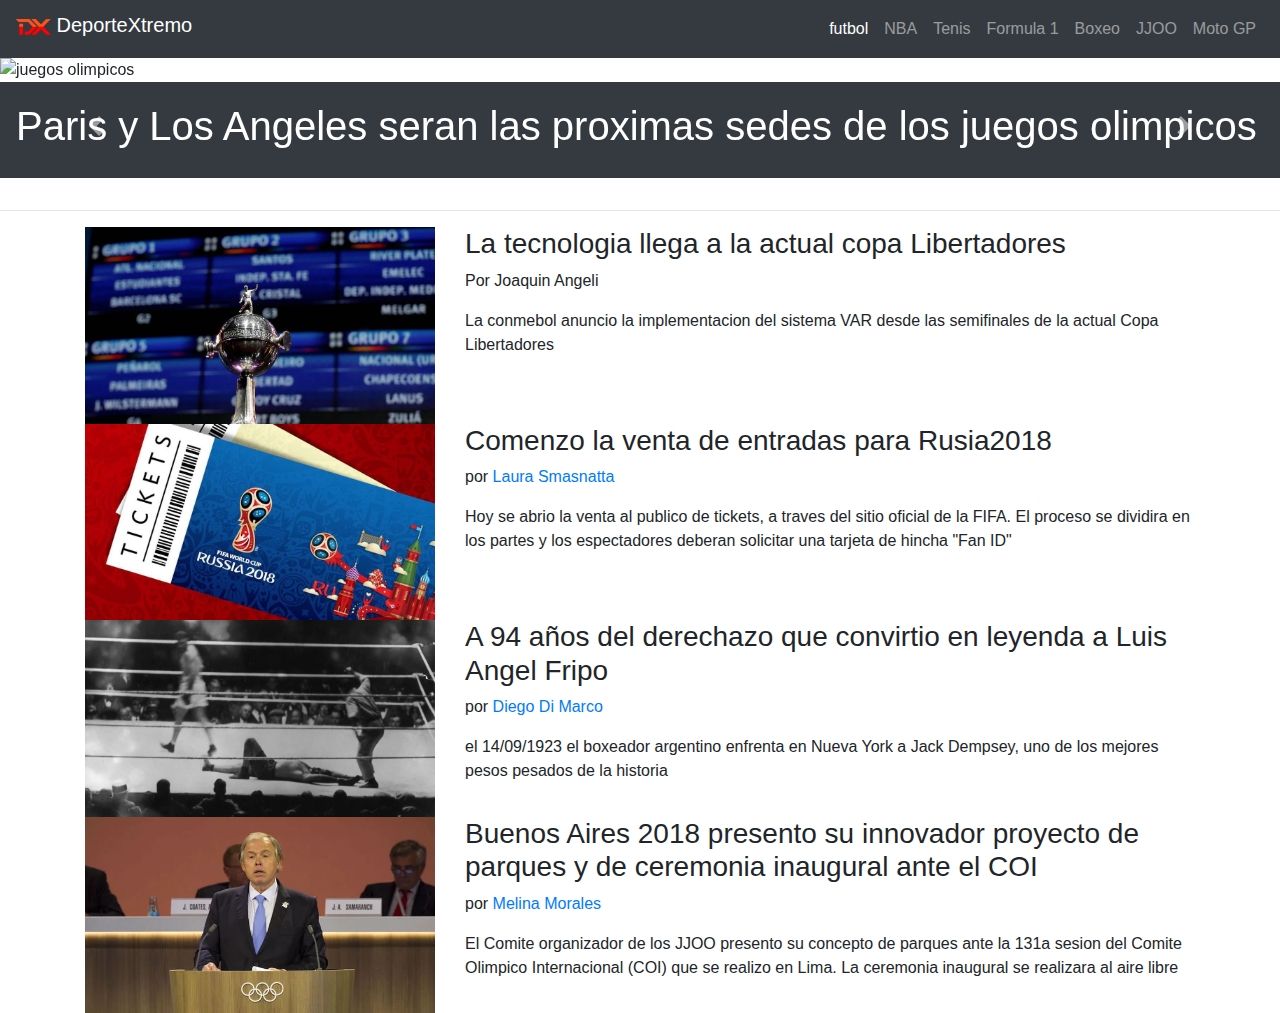
==== commit 52b5c263: "agregando slider" ====
--- a/index.html
+++ b/index.html
@@ -74,6 +74,82 @@
       </div>
     </nav>
     <!--Fin nav-->
+    <!--Inicio slider-->
+    <div
+      id="carouselExampleCaptions"
+      class="carousel slide"
+      data-ride="carousel"
+    >
+      <div class="carousel-inner">
+        <figure class="carousel-item active">
+          <img
+            src="../edd-w1-mj-n-75/img/juegos-olimpicos.jpg"
+            class="d-block w-100"
+            alt="juegos olimpicos"
+          />
+          <figcaption
+            class="carousel-caption d-none d-md-block position-static bg-dark text-left px-3"
+          >
+            <h2 class="h1">
+              Paris y Los Angeles seran las proximas sedes de los juegos
+              olimpicos
+            </h2>
+          </figcaption>
+        </figure>
+
+        <div class="carousel-item">
+          <img
+            src="../edd-w1-mj-n-75/img/rally.jpg"
+            class="d-block w-100"
+            alt="raly"
+          />
+          <div
+            class="carousel-caption d-none d-md-block position-static bg-dark text-left px-3"
+          >
+            <h2 class="h1">
+              En cordoba arranco la 1er etapa del 38° Rally de la Argentina
+            </h2>
+          </div>
+        </div>
+
+        <div class="carousel-item">
+          <img
+            src="../edd-w1-mj-n-75/img/f1.jpg"
+            class="d-block w-100"
+            alt="f1"
+          />
+          <div
+            class="carousel-caption d-none d-md-block position-static bg-dark text-left px-3"
+          >
+            <h2 class="h1">
+              Ricciardo marco el ritmo en los libres de Azerbaiyan este fin de
+              semana
+            </h2>
+          </div>
+        </div>
+      </div>
+
+      <a
+        class="carousel-control-prev"
+        href="#carouselExampleCaptions"
+        role="button"
+        data-slide="prev"
+      >
+        <span class="carousel-control-prev-icon" aria-hidden="true"></span>
+        <span class="sr-only">Previous</span>
+      </a>
+      <a
+        class="carousel-control-next"
+        href="#carouselExampleCaptions"
+        role="button"
+        data-slide="next"
+      >
+        <span class="carousel-control-next-icon" aria-hidden="true"></span>
+        <span class="sr-only">Next</span>
+      </a>
+    </div>
+    <!--fin slider-->
+    <hr />
     <section class="container">
       <!-- inicio noticia 1-->
       <article class="row noticia">
@@ -97,11 +173,12 @@
           <img src="img/tickets-rusia-mundial.jpg" class="img-fluid" />
         </div>
         <div class="col-12 col-md-9 col-lg-8 noticia-txt">
-          <h3>La tecnologia llega a la actual copa Libertadores</h3>
-          <p>Por Joaquin Angeli</p>
-          <p>
-            La conmebol anuncio la implementacion del sistema VAR desde las
-            semifinales de la actual Copa Libertadores
+          <h3>Comenzo la venta de entradas para Rusia2018</h3>
+          <p>por <a href="#">Laura Smasnatta</a></p>
+          <p>
+            Hoy se abrio la venta al publico de tickets, a traves del sitio
+            oficial de la FIFA. El proceso se dividira en los partes y los
+            espectadores deberan solicitar una tarjeta de hincha "Fan ID"
           </p>
         </div>
       </article>
@@ -113,11 +190,13 @@
           <img src="img/firpo.jpg" class="img-fluid" />
         </div>
         <div class="col-12 col-md-9 col-lg-8 noticia-txt">
-          <h3>La tecnologia llega a la actual copa Libertadores</h3>
-          <p>Por Joaquin Angeli</p>
-          <p>
-            La conmebol anuncio la implementacion del sistema VAR desde las
-            semifinales de la actual Copa Libertadores
+          <h3>
+            A 94 años del derechazo que convirtio en leyenda a Luis Angel Fripo
+          </h3>
+          <p>por <a href="#">Diego Di Marco</a></p>
+          <p>
+            el 14/09/1923 el boxeador argentino enfrenta en Nueva York a Jack
+            Dempsey, uno de los mejores pesos pesados de la historia
           </p>
         </div>
       </article>
@@ -129,11 +208,15 @@
           <img src="img/buenos-aires.jpg" class="img-fluid" />
         </div>
         <div class="col-12 col-md-9 col-lg-8 noticia-txt">
-          <h3>La tecnologia llega a la actual copa Libertadores</h3>
-          <p>Por Joaquin Angeli</p>
-          <p>
-            La conmebol anuncio la implementacion del sistema VAR desde las
-            semifinales de la actual Copa Libertadores
+          <h3>
+            Buenos Aires 2018 presento su innovador proyecto de parques y de
+            ceremonia inaugural ante el COI
+          </h3>
+          <p>por <a href="#">Melina Morales</a></p>
+          <p>
+            El Comite organizador de los JJOO presento su concepto de parques
+            ante la 131a sesion del Comite Olimpico Internacional (COI) que se
+            realizo en Lima. La ceremonia inaugural se realizara al aire libre
           </p>
         </div>
       </article>
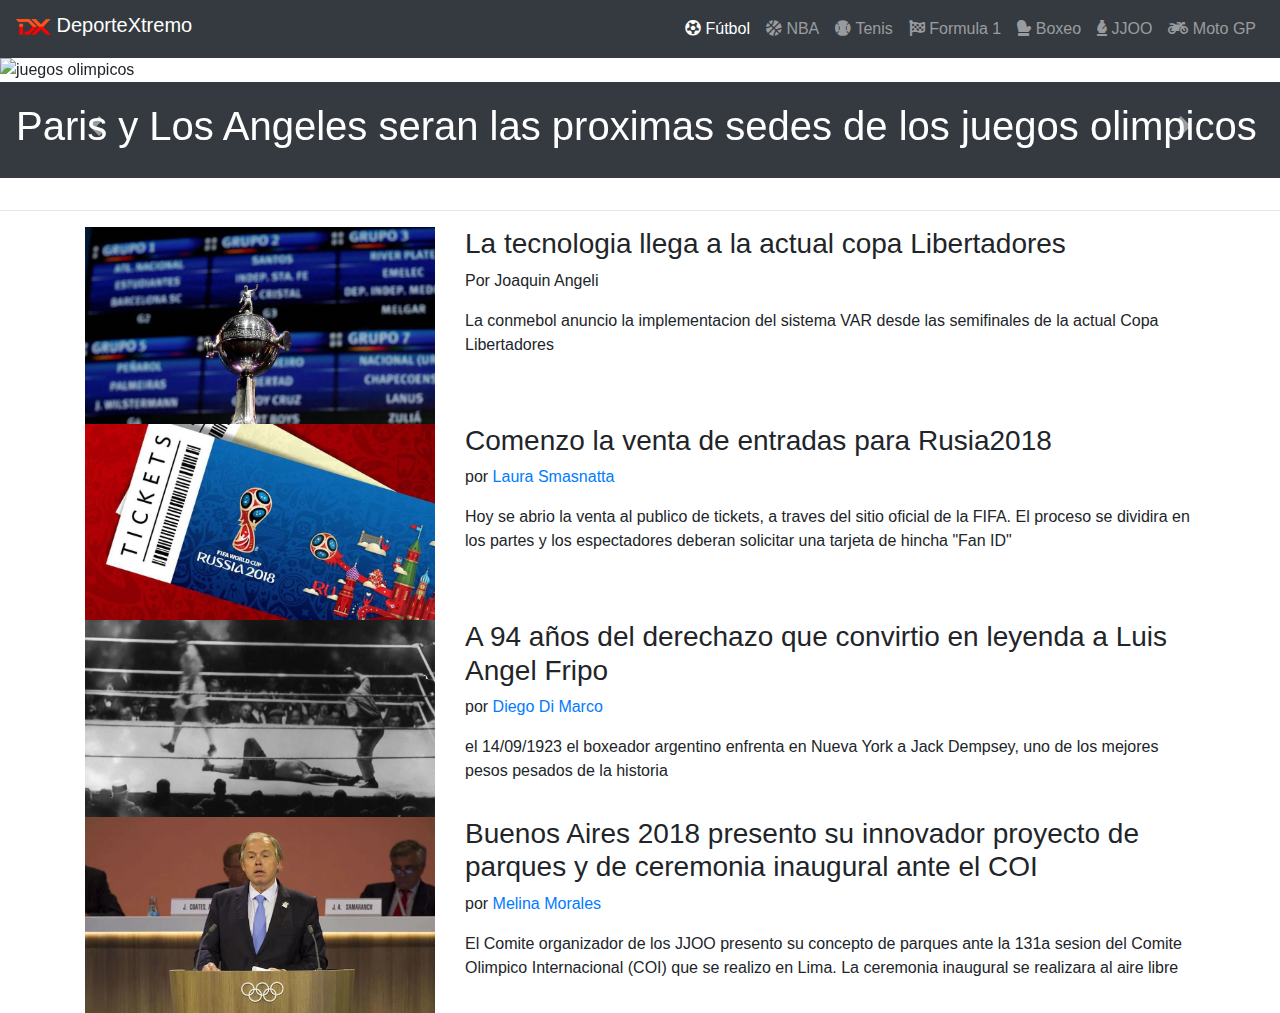
==== commit b0441135: "iconitos en enlaces terminados" ====
--- a/index.html
+++ b/index.html
@@ -15,12 +15,16 @@
       integrity="sha384-Vkoo8x4CGsO3+Hhxv8T/Q5PaXtkKtu6ug5TOeNV6gBiFeWPGFN9MuhOf23Q9Ifjh"
       crossorigin="anonymous"
     />
+    <link
+      rel="stylesheet"
+      href="https://cdnjs.cloudflare.com/ajax/libs/font-awesome/5.13.0/css/all.min.css"
+    />
 
     <title>DX DeporteXtremo</title>
   </head>
   <body>
     <!--Inicio nav-->
-    <nav class="navbar navbar-expand-lg navbar-dark bg-dark ">
+    <nav class="navbar navbar-expand-lg navbar-dark bg-dark">
       <a class="navbar-brand" href="#">
         <h1 class="h5">
           <img
@@ -49,26 +53,37 @@
         <ul class="navbar-nav ml-auto text-center">
           <li class="nav-item active">
             <a class="nav-link" href="#"
-              >futbol <span class="sr-only">(current)</span></a
-            >
-          </li>
-          <li class="nav-item">
-            <a class="nav-link" href="#">NBA</a>
-          </li>
-          <li class="nav-item">
-            <a class="nav-link" href="#">Tenis</a>
-          </li>
-          <li class="nav-item">
-            <a class="nav-link" href="#">Formula 1</a>
-          </li>
-          <li class="nav-item">
-            <a class="nav-link" href="#">Boxeo</a>
-          </li>
-          <li class="nav-item">
-            <a class="nav-link" href="#">JJOO</a>
-          </li>
-          <li class="nav-item">
-            <a class="nav-link" href="#">Moto GP</a>
+              ><i class="fas fa-futbol"></i> Fútbol
+              <span class="sr-only">(current)</span></a
+            >
+          </li>
+          <li class="nav-item">
+            <a class="nav-link" href="#"
+              ><i class="fas fa-basketball-ball"></i> NBA</a
+            >
+          </li>
+          <li class="nav-item">
+            <a class="nav-link" href="#"
+              ><i class="fas fa-baseball-ball"></i> Tenis</a
+            >
+          </li>
+          <li class="nav-item">
+            <a class="nav-link" href="#"
+              ><i class="fas fa-flag-checkered"> </i> Formula 1</a
+            >
+          </li>
+          <li class="nav-item">
+            <a class="nav-link" href="#"><i class="fas fa-mitten"></i> Boxeo</a>
+          </li>
+          <li class="nav-item">
+            <a class="nav-link" href="#"
+              ><i class="fas fa-chess-bishop"></i> JJOO</a
+            >
+          </li>
+          <li class="nav-item">
+            <a class="nav-link" href="#"
+              ><i class="fas fa-motorcycle"></i> Moto GP</a
+            >
           </li>
         </ul>
       </div>
